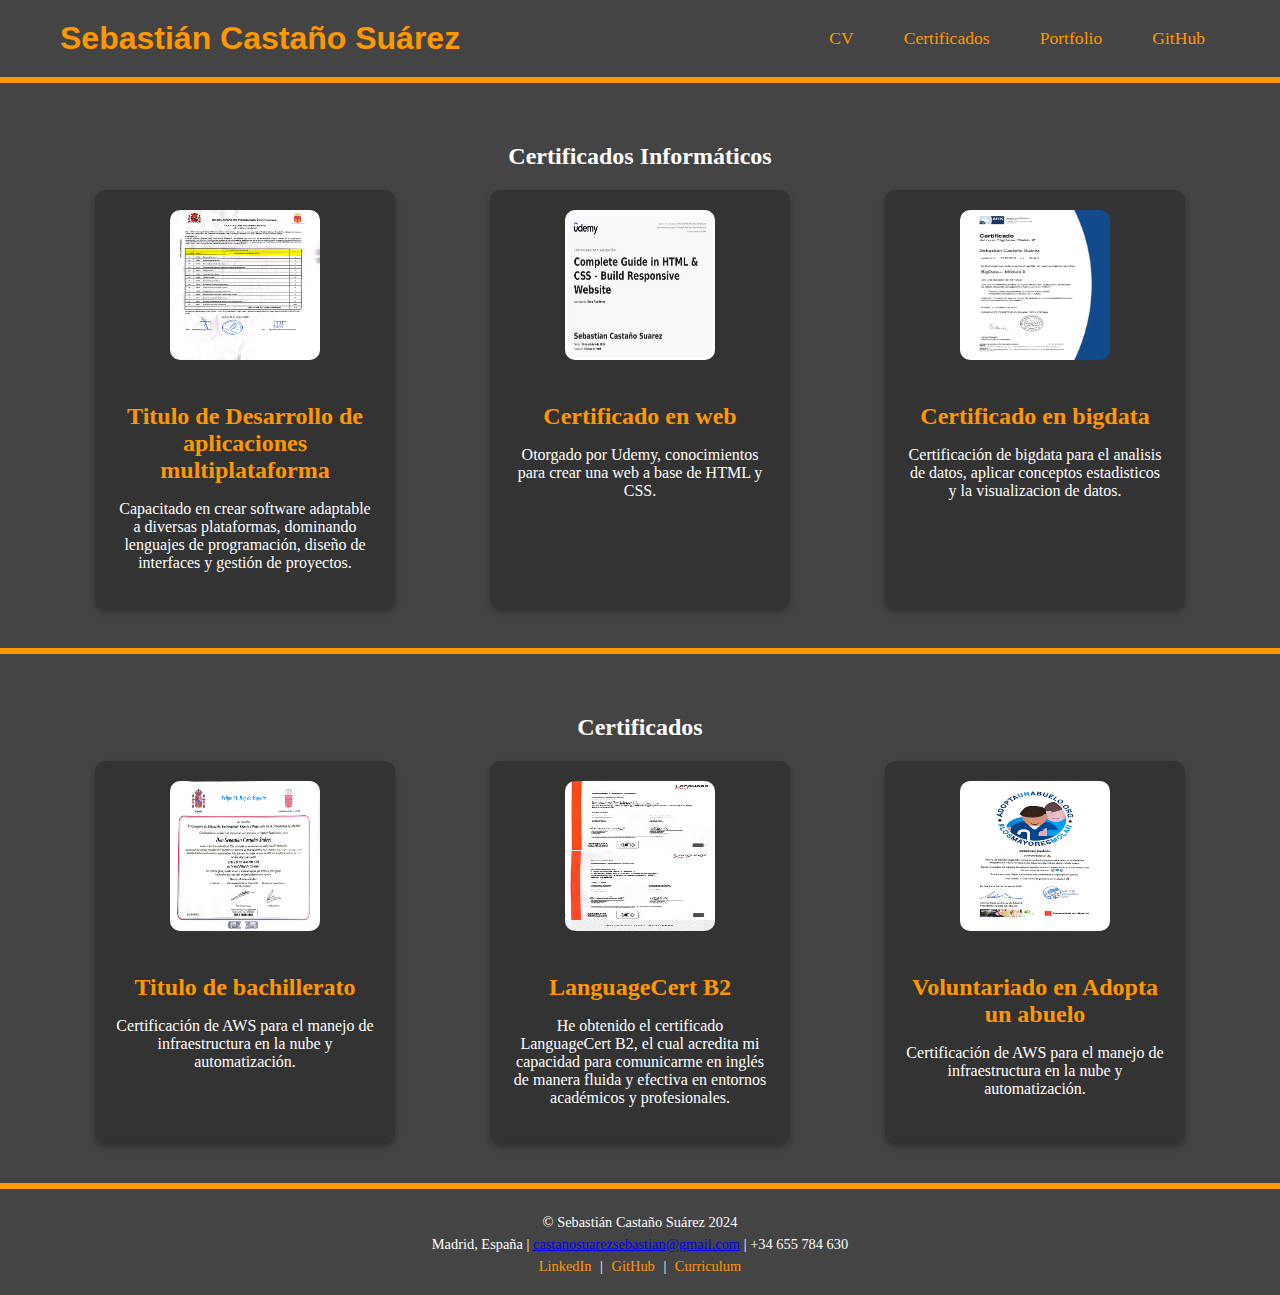
==== web/certificados.html @ dd69a0e5 "web-page" ====
<!DOCTYPE html>
<html lang="es">
  <head>
    <meta charset="UTF-8" />
    <meta name="viewport" content="width=device-width, initial-scale=1.0" />
    <title>Certificados</title>
    <link rel="stylesheet" href="certificados.css" />
  </head>
  <body>
    <!-- Encabezado -->
    <header>
      <div class="header-container">
        <h1>Sebastián Castaño Suárez</h1>
        <nav>
          <ul>
            <li><a href="../index.html">CV</a></li>
            <li><a href="certificados.html">Certificados</a></li>
            <li><a href="portfolio.html">Portfolio</a></li>
            <li>
              <a href="https://github.com/SebastianCastanoSuarez1">GitHub</a>
            </li>
          </ul>
        </nav>
      </div>
    </header>

    <!-- Sección de certificados -->
    <section class="certificates-section" id="certificates">
      <h2>Certificados Informáticos</h2>
      <div class="certificates-container">
        <div class="certificate-item">
          <img
            src="../resources/images/DAM_1.jpg"
            alt="Dam"
            class="certificate-image"
            onclick="openModal(this)"
          />
          <h3>Titulo de Desarrollo de aplicaciones multiplataforma</h3>
          <p>
            Capacitado en crear software adaptable a diversas plataformas,
            dominando lenguajes de programación, diseño de interfaces y gestión
            de proyectos.
          </p>
        </div>

        <div class="certificate-item">
          <img
            src="../resources/images/web.png"
            alt="Web"
            class="certificate-image"
            onclick="openModal(this)"
          />
          <h3>Certificado en web</h3>
          <p>
            Otorgado por Udemy, conocimientos para crear una web a base de HTML
            y CSS.
          </p>
        </div>
        <div class="certificate-item">
          <img
            src="../resources/images/bigdata.png"
            alt="BigData"
            class="certificate-image"
            onclick="openModal(this)"
          />
          <h3>Certificado en bigdata</h3>
          <p>
            Certificación de bigdata para el analisis de datos, aplicar
            conceptos estadisticos y la visualizacion de datos.
          </p>
        </div>
      </div>
    </section>
    <section class="certificates-section" id="certificates">
      <h2>Certificados</h2>
      <div class="certificates-container">
        <div class="certificate-item">
          <img
            src="../resources/images/bachillerato_1.jpg"
            alt="Bachillerato"
            class="certificate-image"
            onclick="openModal(this)"
          />
          <h3>Titulo de bachillerato</h3>
          <p>
            Certificación de AWS para el manejo de infraestructura en la nube y
            automatización.
          </p>
        </div>
        <div class="certificate-item">
          <img
            src="../resources/images/B2.jpeg"
            alt="B2"
            class="certificate-image"
            onclick="openModal(this)"
          />
          <h3>LanguageCert B2</h3>
          <p>
            He obtenido el certificado LanguageCert B2, el cual acredita mi capacidad para comunicarme en inglés de manera fluida y efectiva en entornos académicos y profesionales.
          </p>
        </div>
        <div class="certificate-item">
          <img
            src="../resources/images/Voluntariado_1.jpg"
            alt="Voluntariado"
            class="certificate-image"
            onclick="openModal(this)"
          />
          <h3>Voluntariado en Adopta un abuelo</h3>
          <p>
            Certificación de AWS para el manejo de infraestructura en la nube y
            automatización.
          </p>
        </div>
      </div>
    </div>
    </section>
    <!-- Modal -->
    <div id="imageModal" class="modal">
      <span class="close" onclick="closeModal()">&times;</span>
      <img class="modal-content" id="modalImage" />
    </div>

    <!-- Pie de página -->
    <footer>
      <div class="footer-container">
        <p>© Sebastián Castaño Suárez 2024</p>
        <p>
          Madrid, España |
          <a href="mailto:castanosuarezsebastian@gmail.com"
            >castanosuarezsebastian@gmail.com</a
          >
          | +34 655 784 630
        </p>
        <div class="footer-links">
          <a
            href="https://www.linkedin.com/in/sebastian-casta%C3%B1o-suarez-1257a42b3/"
            target="_blank"
            >LinkedIn</a
          >
          |
          <a href="https://github.com/SebastianCastanoSuarez1" target="_blank"
            >GitHub</a
          >
          |
          <a href="../resources/Sebastian_Castaño_Suarez.pdf" target="_blank"
            >Curriculum</a
          >
        </div>
      </div>
    </footer>

    <script>
      // Abrir modal
      function openModal(image) {
        const modal = document.getElementById("imageModal");
        const modalImg = document.getElementById("modalImage");
        modal.style.display = "block";
        modalImg.src = image.src;
      }

      // Cerrar modal
      function closeModal() {
        const modal = document.getElementById("imageModal");
        modal.style.display = "none";
      }
    </script>
  </body>
</html>
---- web/certificados.css ----
/* Elimina márgenes y paddings globales */
html,
body {
  margin: 0;
  padding: 0;
  box-sizing: border-box;
  background-color: #444; /* Fondo oscuro */
  color: #fff; /* Texto en blanco */
}

/* Asegura que todos los elementos respeten el box model */
*,
*::before,
*::after {
  box-sizing: inherit;
}

/* Header container */
header {
  background-color: #444; /* Fondo oscuro */
  padding: 20px 0;
  border-bottom: 3px solid #ff9800; /* Línea naranja decorativa */
}

.header-container {
  max-width: 1200px;
  margin: 0 auto;
  display: flex;
  justify-content: space-between;
  align-items: center;
  padding: 0 20px;
}

/* Estilo del título */
header h1 {
  font-size: 2em;
  color: #ff9800; /* Título en naranja */
  font-family: "Arial", sans-serif;
  margin: 0;
}
header nav ul li a {
  color: #ff9800;
}

nav ul {
  list-style: none;
  display: flex;
  gap: 20px;
  margin: 0;
  padding: 0;
}

nav a {
  text-decoration: none;
  font-size: 1.1em;
  color: #fff;
  padding: 10px 15px;
  transition: background-color 0.3s ease, color 0.3s ease;
  border-radius: 5px;
}

nav a:hover {
  background-color: #ff9800;
  color: #444;
}

/* Perfil */
.profile-container {
  background-color: #444;
  color: #fff;
  display: flex;
  align-items: center;
  gap: 15%;
  padding: 20px;
  justify-content: center;
  border-top: 1px solid #ff9800;
  border-bottom: 1px solid #ff9800;
}

.profile-image {
  width: 200px;
  height: 200px;
  border-radius: 50%;
}

/* Certificados */
.certificates-section {
  background-color: #444;
  color: #fff;
  padding: 40px 20px;
  text-align: center;
  border-top: 3px solid #ff9800;
  border-bottom: 3px solid #ff9800;
}

.certificates-container {
  display: flex;
  justify-content: space-evenly;
  gap: 20px;
  flex-wrap: wrap;
}

.certificate-item {
  text-align: center;
  max-width: 300px;
  background-color: #333;
  padding: 20px;
  border-radius: 10px;
  box-shadow: 0 4px 6px rgba(0, 0, 0, 0.3);
}

.certificate-image {
  width: 150px;
  height: 150px;
  border-radius: 10px;
  margin-bottom: 15px;
}

.certificate-item h3 {
  font-size: 1.5em;
  color: #ff9800;
  margin-bottom: 10px;
}

.certificate-item p {
  font-size: 1em;
  color: #fff;
}
/* Modal estilos */
.modal {
  display: none; /* Oculto por defecto */
  position: fixed;
  z-index: 1000;
  left: 0;
  top: 0;
  width: 100%;
  height: 100%;
  overflow: auto;
  background-color: rgba(0, 0, 0, 0.9);
}

.modal-content {
  display: block;
  margin: 5% auto;
  max-width: 80%;
  border-radius: 10px;
}

.close {
  position: absolute;
  top: 20px;
  right: 35px;
  color: #fff;
  font-size: 40px;
  font-weight: bold;
  cursor: pointer;
  transition: color 0.3s ease;
}

.close:hover {
  color: #ff9800;
}

/* Efecto hover en imágenes */
.certificate-image {
  transition: transform 0.3s ease, box-shadow 0.3s ease;
  cursor: pointer;
}

.certificate-image:hover {
  transform: scale(1.05);
  box-shadow: 0 4px 8px rgba(0, 0, 0, 0.4);
}
footer {
  background-color: #444; /* Fondo oscuro */
  color: #fff; /* Texto claro */
  text-align: center;
  padding: 20px;
  border-top: 3px solid #ff9800; /* Línea decorativa naranja */
  font-size: 0.9em;
}

.footer-container {
  max-width: 1200px;
  margin: 0 auto;
}

.footer-container p {
  margin: 5px 0;
}

.footer-links a {
  color: #ff9800; /* Color de los enlaces */
  text-decoration: none;
  margin: 0 5px;
  transition: color 0.3s ease;
}

.footer-links a:hover {
  color: #e68a00; /* Efecto hover */
}

/* Media Queries */

/* Pantallas medianas (1024px y menores) */
@media (max-width: 1024px) {
  .header-container {
    flex-direction: column;
    text-align: center;
    gap: 10px;
  }

  nav ul {
    flex-direction: column;
    gap: 10px;
  }

  .profile-container {
    flex-direction: column;
    gap: 20px;
  }

  .certificates-container {
    flex-direction: column;
    align-items: center;
  }
}

/* Pantallas pequeñas (768px y menores) */
@media (max-width: 768px) {
  header h1 {
    font-size: 1.5em;
  }

  nav a {
    font-size: 1em;
    padding: 8px 12px;
  }

  .certificate-item {
    max-width: 80%;
  }
}

/* Pantallas muy pequeñas (480px y menores) */
@media (max-width: 480px) {
  header h1 {
    font-size: 1.2em;
  }

  .profile-image {
    width: 150px;
    height: 150px;
  }

  nav a {
    font-size: 0.9em;
  }

  .certificate-item {
    max-width: 90%;
    padding: 15px;
  }

  .certificate-image {
    width: 120px;
    height: 120px;
  }
}
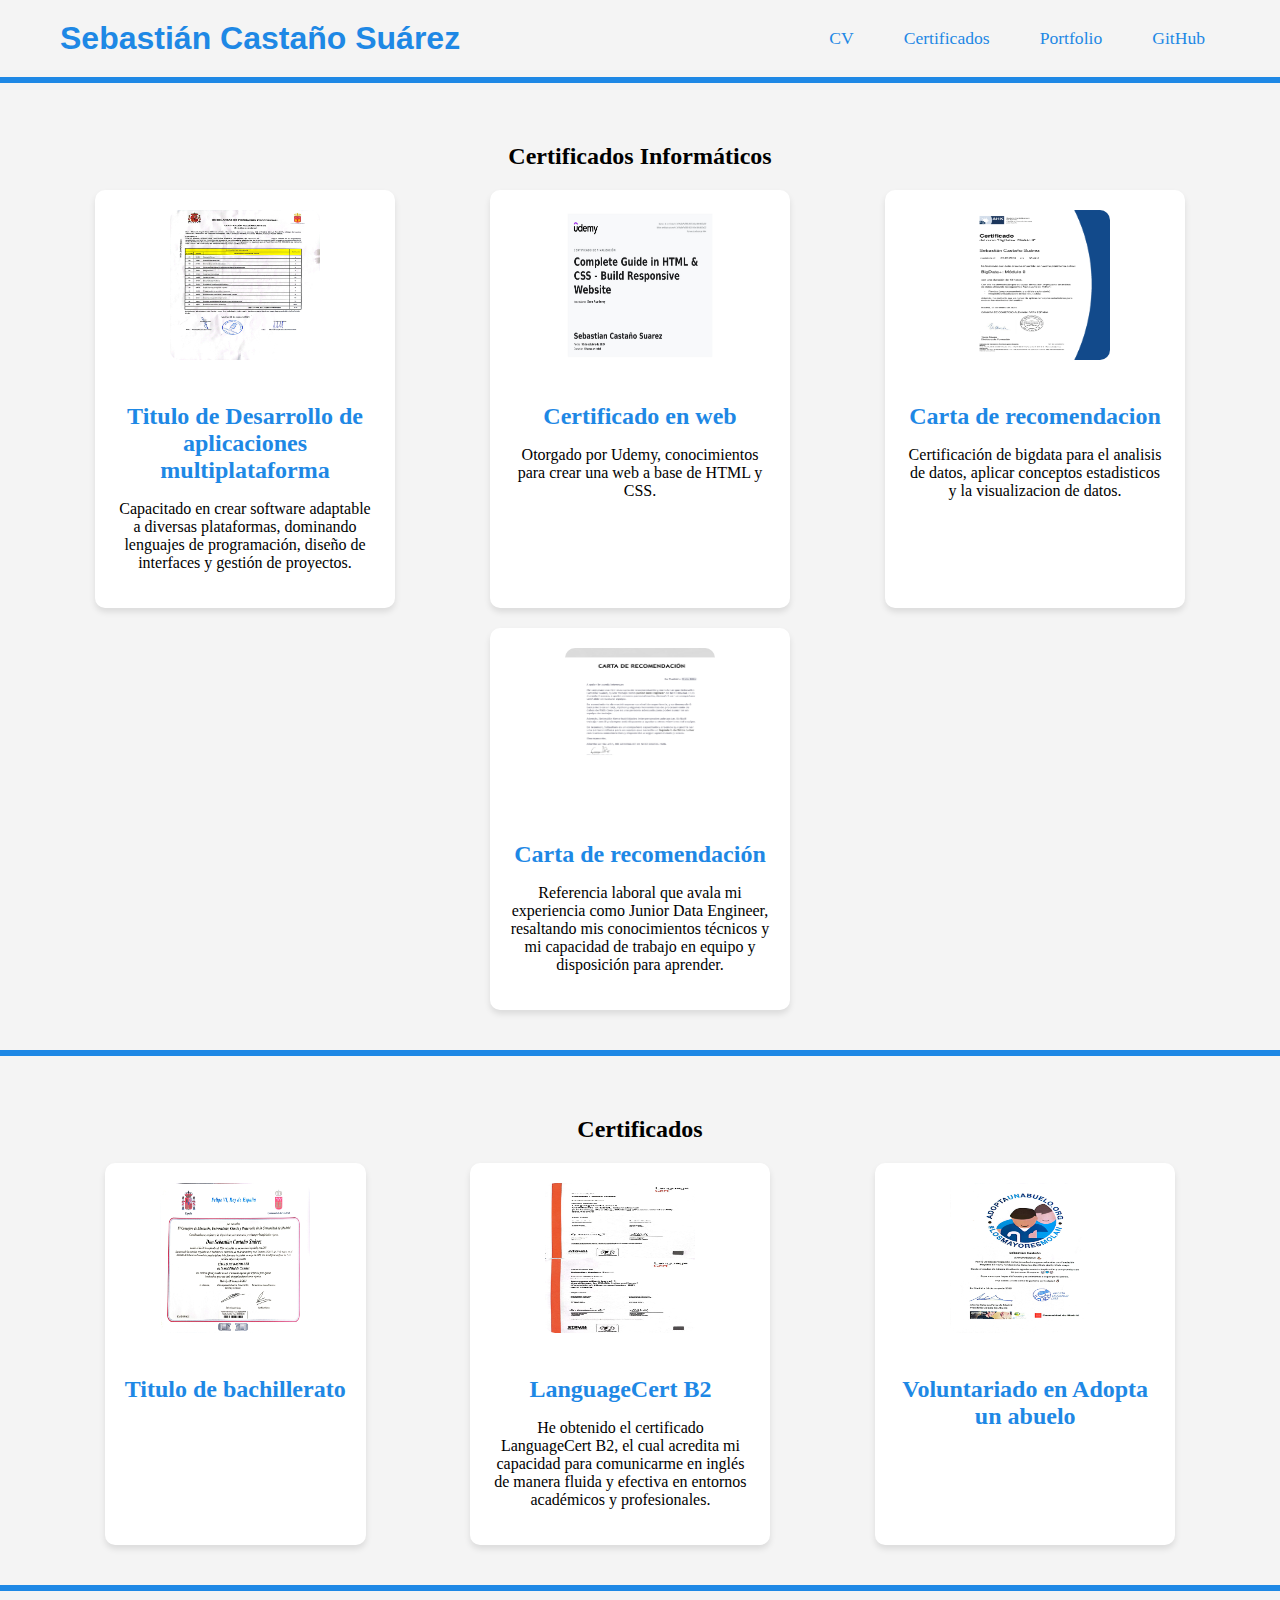
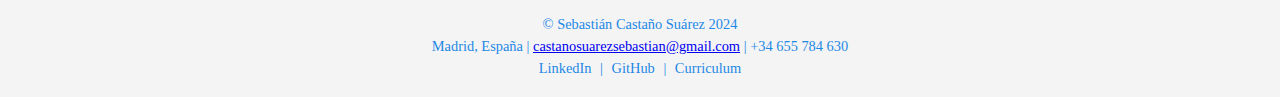
==== commit 0f596b86: "feat carta de recomendacion" ====
--- a/web/certificados.html
+++ b/web/certificados.html
@@ -63,10 +63,24 @@
             class="certificate-image"
             onclick="openModal(this)"
           />
-          <h3>Certificado en bigdata</h3>
+          <h3>Carta de recomendacion</h3>
           <p>
             Certificación de bigdata para el analisis de datos, aplicar
             conceptos estadisticos y la visualizacion de datos.
+          </p>
+        </div>
+        <div class="certificate-item">
+          <img
+            src="../resources/images/cartaRecomendacion.jpg"
+            alt="BigData"
+            class="certificate-image"
+            onclick="openModal(this)"
+          />
+          <h3>Carta de recomendación</h3>
+          <p>
+            Referencia laboral que avala mi experiencia como Junior Data Engineer,
+             resaltando mis conocimientos técnicos y mi
+            capacidad de trabajo en equipo y disposición para aprender.
           </p>
         </div>
       </div>
@@ -83,8 +97,7 @@
           />
           <h3>Titulo de bachillerato</h3>
           <p>
-            Certificación de AWS para el manejo de infraestructura en la nube y
-            automatización.
+            
           </p>
         </div>
         <div class="certificate-item">
@@ -108,8 +121,7 @@
           />
           <h3>Voluntariado en Adopta un abuelo</h3>
           <p>
-            Certificación de AWS para el manejo de infraestructura en la nube y
-            automatización.
+            
           </p>
         </div>
       </div>
@@ -143,7 +155,7 @@
             >GitHub</a
           >
           |
-          <a href="../resources/Sebastian_Castaño_Suarez.pdf" target="_blank"
+          <a href="resources/pdf/Sebastian_Castaño_Suarez.pdf" target="_blank"
             >Curriculum</a
           >
         </div>
--- a/web/certificados.css
+++ b/web/certificados.css
@@ -4,8 +4,8 @@
   margin: 0;
   padding: 0;
   box-sizing: border-box;
-  background-color: #444; /* Fondo oscuro */
-  color: #fff; /* Texto en blanco */
+  background-color: #f4f4f4; /* Fondo blanco suave */
+  color: #000000; /* Texto negro */
 }
 
 /* Asegura que todos los elementos respeten el box model */
@@ -17,9 +17,9 @@
 
 /* Header container */
 header {
-  background-color: #444; /* Fondo oscuro */
+  background-color: #f4f4f4; /* Fondo blanco suave */
   padding: 20px 0;
-  border-bottom: 3px solid #ff9800; /* Línea naranja decorativa */
+  border-bottom: 3px solid #1e88e5; /* Línea azul suave */
 }
 
 .header-container {
@@ -34,12 +34,13 @@
 /* Estilo del título */
 header h1 {
   font-size: 2em;
-  color: #ff9800; /* Título en naranja */
+  color: #1e88e5; /* Título azul suave */
   font-family: "Arial", sans-serif;
   margin: 0;
 }
+
 header nav ul li a {
-  color: #ff9800;
+  color: #1e88e5; /* Azul suave */
 }
 
 nav ul {
@@ -53,28 +54,28 @@
 nav a {
   text-decoration: none;
   font-size: 1.1em;
-  color: #fff;
+  color: #1e88e5; /* Azul suave */
   padding: 10px 15px;
   transition: background-color 0.3s ease, color 0.3s ease;
   border-radius: 5px;
 }
 
 nav a:hover {
-  background-color: #ff9800;
-  color: #444;
+  background-color: #1e88e5; /* Azul suave */
+  color: #f4f4f4; /* Blanco suave */
 }
 
 /* Perfil */
 .profile-container {
-  background-color: #444;
-  color: #fff;
+  background-color: #f4f4f4; /* Fondo blanco suave */
+  color: #000000; /* Texto negro */
   display: flex;
   align-items: center;
   gap: 15%;
   padding: 20px;
   justify-content: center;
-  border-top: 1px solid #ff9800;
-  border-bottom: 1px solid #ff9800;
+  border-top: 1px solid #1e88e5; /* Azul suave */
+  border-bottom: 1px solid #1e88e5; /* Azul suave */
 }
 
 .profile-image {
@@ -85,12 +86,12 @@
 
 /* Certificados */
 .certificates-section {
-  background-color: #444;
-  color: #fff;
+  background-color: #f4f4f4; /* Fondo blanco suave */
+  color: #000000; /* Texto negro */
   padding: 40px 20px;
   text-align: center;
-  border-top: 3px solid #ff9800;
-  border-bottom: 3px solid #ff9800;
+  border-top: 3px solid #1e88e5; /* Azul suave */
+  border-bottom: 3px solid #1e88e5; /* Azul suave */
 }
 
 .certificates-container {
@@ -103,10 +104,10 @@
 .certificate-item {
   text-align: center;
   max-width: 300px;
-  background-color: #333;
+  background-color: #ffffff; /* Blanco puro */
   padding: 20px;
   border-radius: 10px;
-  box-shadow: 0 4px 6px rgba(0, 0, 0, 0.3);
+  box-shadow: 0 4px 6px rgba(0, 0, 0, 0.1);
 }
 
 .certificate-image {
@@ -118,14 +119,15 @@
 
 .certificate-item h3 {
   font-size: 1.5em;
-  color: #ff9800;
+  color: #1e88e5; /* Azul suave */
   margin-bottom: 10px;
 }
 
 .certificate-item p {
   font-size: 1em;
-  color: #fff;
-}
+  color: #000000; /* Negro */
+}
+
 /* Modal estilos */
 .modal {
   display: none; /* Oculto por defecto */
@@ -150,7 +152,7 @@
   position: absolute;
   top: 20px;
   right: 35px;
-  color: #fff;
+  color: #000000; /* Negro */
   font-size: 40px;
   font-weight: bold;
   cursor: pointer;
@@ -158,7 +160,7 @@
 }
 
 .close:hover {
-  color: #ff9800;
+  color: #1e88e5; /* Azul suave */
 }
 
 /* Efecto hover en imágenes */
@@ -171,12 +173,13 @@
   transform: scale(1.05);
   box-shadow: 0 4px 8px rgba(0, 0, 0, 0.4);
 }
+
 footer {
-  background-color: #444; /* Fondo oscuro */
-  color: #fff; /* Texto claro */
+  background-color: #f4f4f4; /* Fondo blanco suave */
+  color: #1e88e5; /* Azul suave */
   text-align: center;
   padding: 20px;
-  border-top: 3px solid #ff9800; /* Línea decorativa naranja */
+  border-top: 3px solid #1e88e5; /* Línea azul suave */
   font-size: 0.9em;
 }
 
@@ -190,15 +193,16 @@
 }
 
 .footer-links a {
-  color: #ff9800; /* Color de los enlaces */
+  color: #1e88e5; /* Azul suave */
   text-decoration: none;
   margin: 0 5px;
   transition: color 0.3s ease;
 }
 
 .footer-links a:hover {
-  color: #e68a00; /* Efecto hover */
-}
+  color: #1565c0; /* Azul oscuro */
+}
+
 
 /* Media Queries */
 
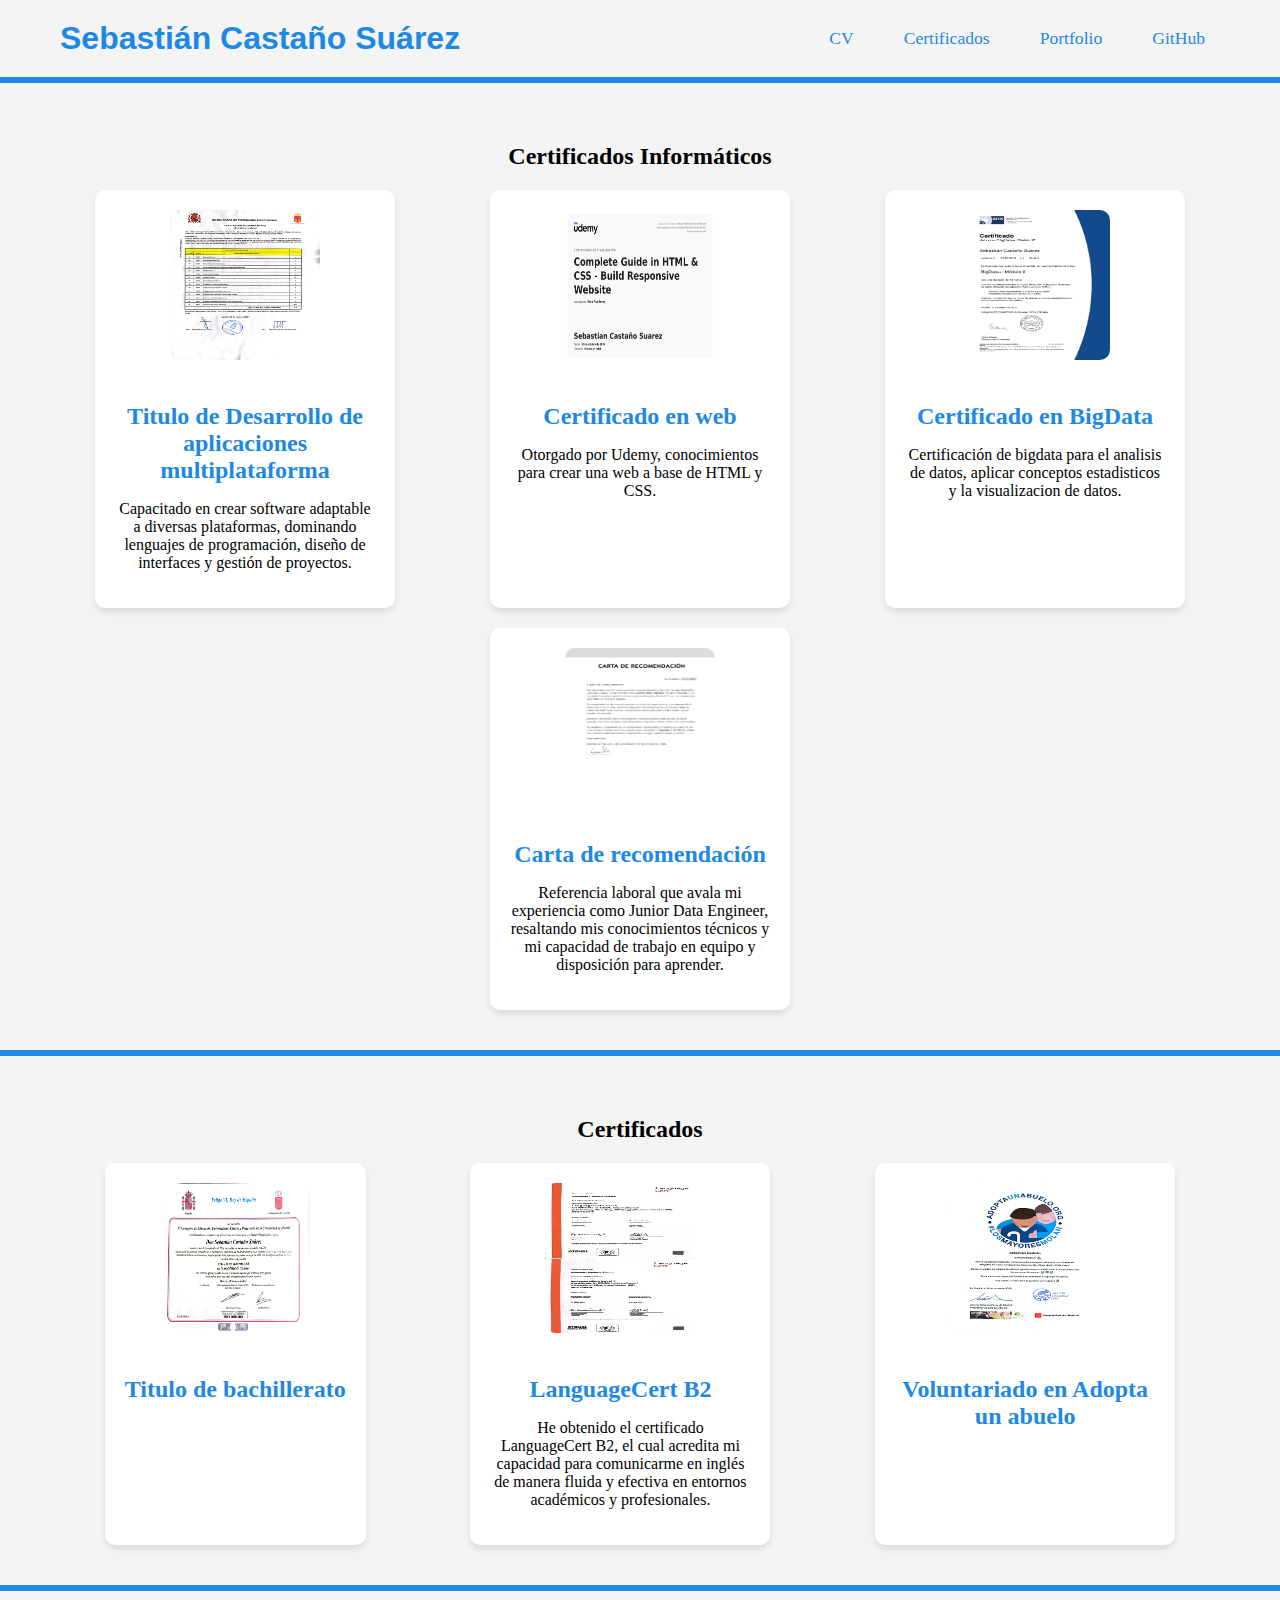
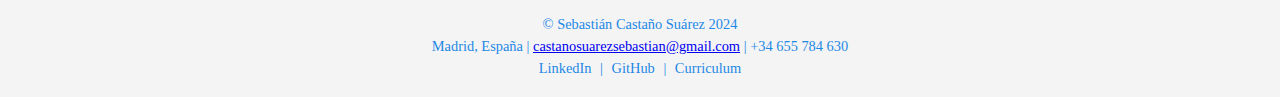
==== commit 53a6969c: "fix certificado" ====
--- a/web/certificados.html
+++ b/web/certificados.html
@@ -63,7 +63,7 @@
             class="certificate-image"
             onclick="openModal(this)"
           />
-          <h3>Carta de recomendacion</h3>
+          <h3>Certificado en BigData</h3>
           <p>
             Certificación de bigdata para el analisis de datos, aplicar
             conceptos estadisticos y la visualizacion de datos.
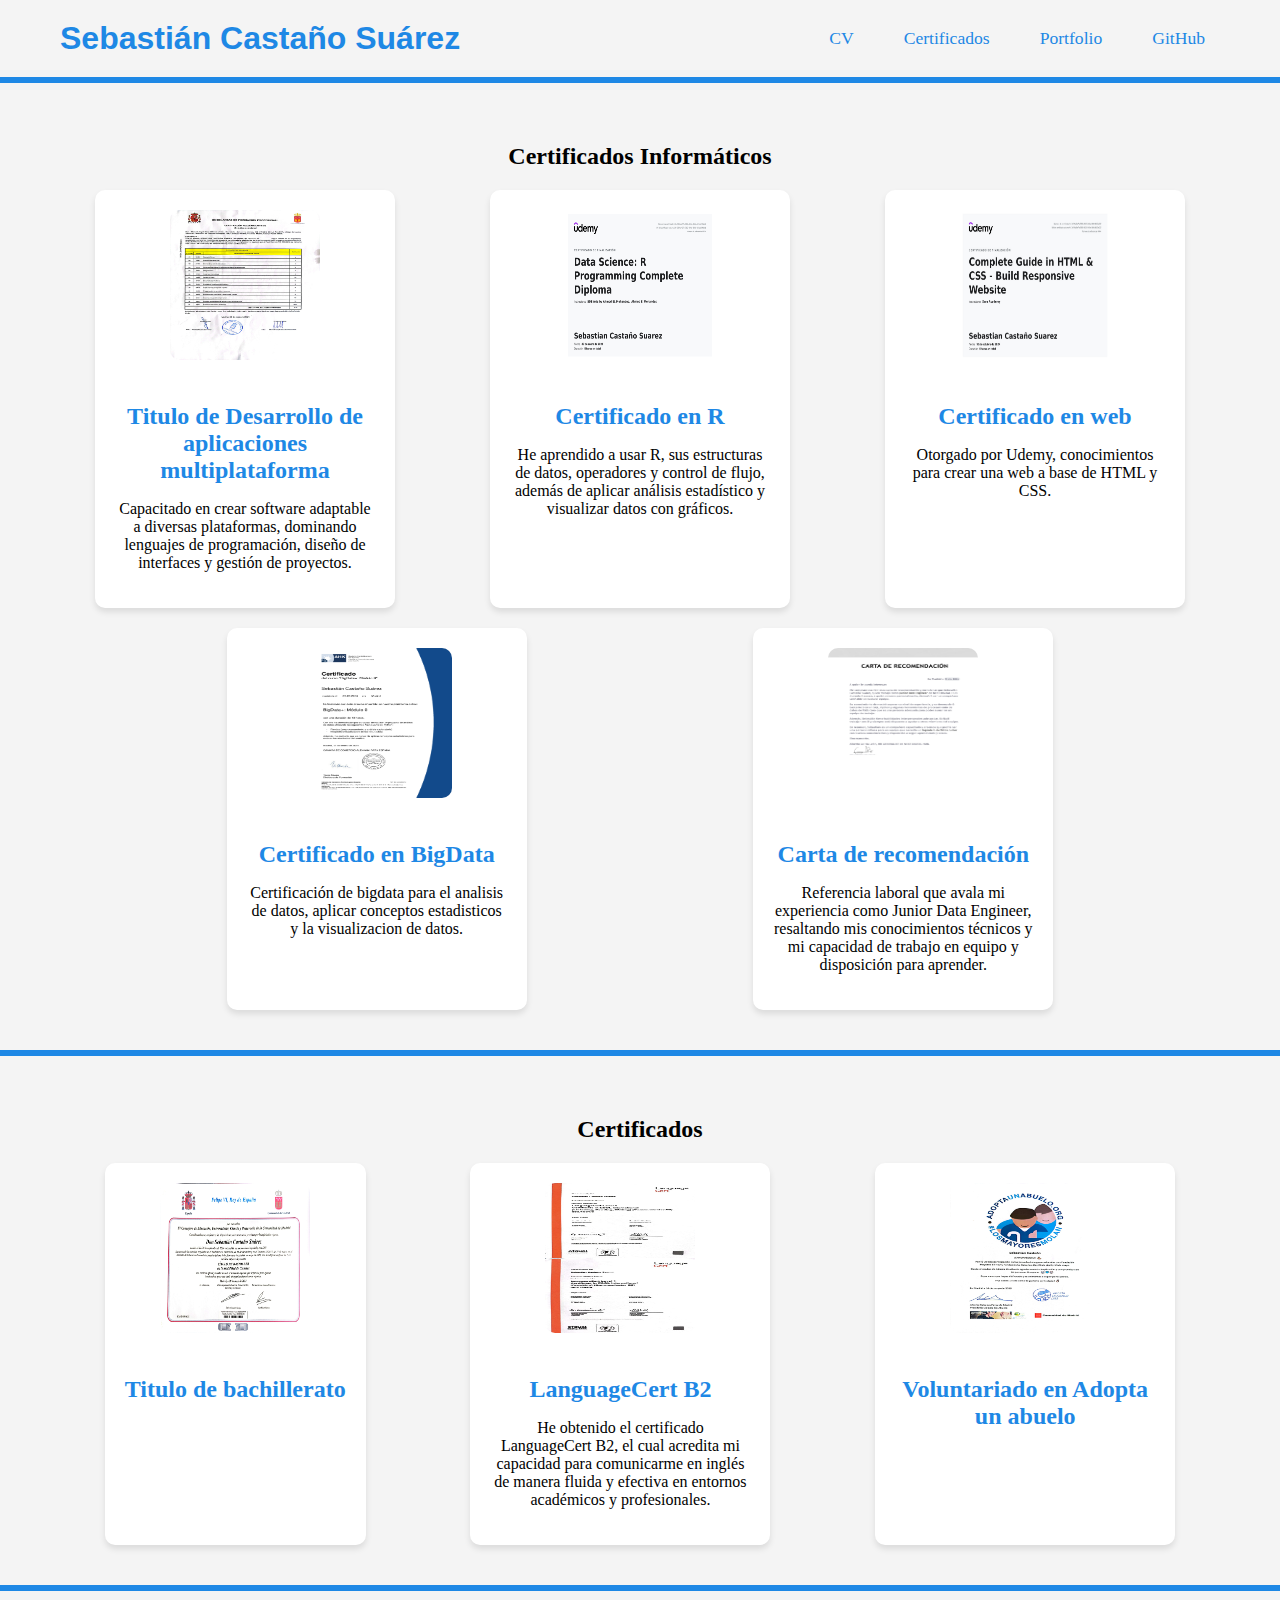
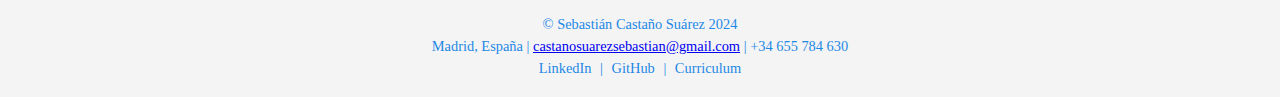
==== commit 37eca221: "update certificates" ====
--- a/web/certificados.html
+++ b/web/certificados.html
@@ -42,7 +42,18 @@
             de proyectos.
           </p>
         </div>
-
+        <div class="certificate-item">
+          <img
+            src="../resources/images/R.png"
+            alt="Web"
+            class="certificate-image"
+            onclick="openModal(this)"
+          />
+          <h3>Certificado en R</h3>
+          <p>
+            He aprendido a usar R, sus estructuras de datos, operadores y control de flujo, además de aplicar análisis estadístico y visualizar datos con gráficos.
+          </p>
+        </div>
         <div class="certificate-item">
           <img
             src="../resources/images/web.png"
